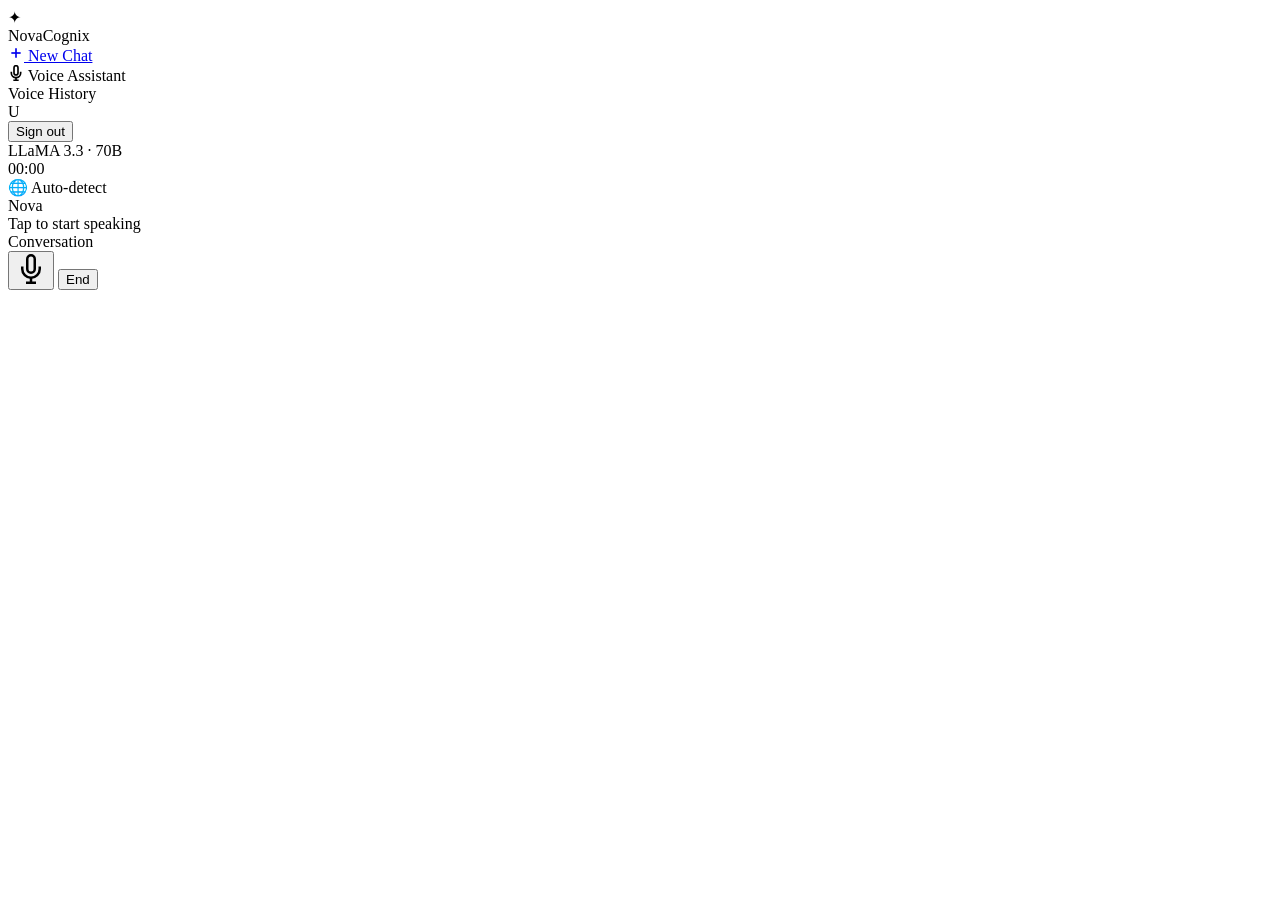
==== frontend/voice.html @ 0a68112a "Add dedicated voice assistant page with animated orb, transcript panel, timer" ====
<!DOCTYPE html>
<html lang="en">
<head>
  <meta charset="UTF-8"/>
  <meta name="viewport" content="width=device-width, initial-scale=1.0"/>
  <title>Voice Assistant — NovaCognix</title>
  <link rel="preconnect" href="https://fonts.googleapis.com">
  <link href="https://fonts.googleapis.com/css2?family=Inter:wght@400;500;600&display=swap" rel="stylesheet">
  <link rel="stylesheet" href="/static/voice.css"/>
</head>
<body>
  <div class="va-app">

    <!-- Sidebar -->
    <aside class="va-sidebar">
      <div class="sidebar-logo">
        <div class="logo-icon">✦</div>
        <span>NovaCognix</span>
      </div>
      <a href="/" class="va-nav-btn">
        <svg width="16" height="16" viewBox="0 0 24 24" fill="none" stroke="currentColor" stroke-width="2.5">
          <line x1="12" y1="5" x2="12" y2="19"/><line x1="5" y1="12" x2="19" y2="12"/>
        </svg>
        New Chat
      </a>
      <div class="va-nav-btn active">
        <svg width="16" height="16" viewBox="0 0 24 24" fill="none" stroke="currentColor" stroke-width="2.5">
          <path d="M12 1a3 3 0 0 0-3 3v8a3 3 0 0 0 6 0V4a3 3 0 0 0-3-3z"/>
          <path d="M19 10v2a7 7 0 0 1-14 0v-2"/>
          <line x1="12" y1="19" x2="12" y2="23"/>
          <line x1="8" y1="23" x2="16" y2="23"/>
        </svg>
        Voice Assistant
      </div>

      <div class="sidebar-section-label">Voice History</div>
      <div class="va-history" id="vaHistory"></div>

      <div class="va-sidebar-footer">
        <div class="user-info">
          <span class="user-avatar" id="userAvatar">U</span>
          <span id="usernameLabel"></span>
        </div>
        <button class="logout-btn" onclick="logout()">Sign out</button>
        <div class="model-badge"><span class="model-dot"></span>LLaMA 3.3 · 70B</div>
      </div>
    </aside>

    <!-- Main voice area -->
    <main class="va-main">

      <!-- Top bar -->
      <div class="va-topbar">
        <div class="va-timer" id="vaTimer">00:00</div>
        <div class="va-lang-pill" id="vaLangPill">🌐 Auto-detect</div>
      </div>

      <!-- Orb area -->
      <div class="va-center">
        <div class="va-orb-container">
          <div class="va-orb" id="vaOrb">
            <div class="orb-gloss"></div>
            <div class="orb-shine"></div>
          </div>
          <div class="va-wave-ring" id="waveRing">
            <span></span><span></span><span></span><span></span>
          </div>
        </div>

        <div class="va-label" id="vaLabel">Nova</div>
        <div class="va-sublabel" id="vaSublabel">Tap to start speaking</div>

        <!-- Live transcript bubble -->
        <div class="va-bubble" id="vaBubble"></div>
      </div>

      <!-- Conversation transcript -->
      <div class="va-transcript-panel" id="vaTranscriptPanel">
        <div class="va-transcript-title">Conversation</div>
        <div class="va-transcript-list" id="vaTranscriptList"></div>
      </div>

      <!-- Controls -->
      <div class="va-controls">
        <button class="va-mic-btn" id="vaMicBtn">
          <svg width="30" height="30" viewBox="0 0 24 24" fill="none" stroke="currentColor" stroke-width="2">
            <path d="M12 1a3 3 0 0 0-3 3v8a3 3 0 0 0 6 0V4a3 3 0 0 0-3-3z"/>
            <path d="M19 10v2a7 7 0 0 1-14 0v-2"/>
            <line x1="12" y1="19" x2="12" y2="23"/>
            <line x1="8" y1="23" x2="16" y2="23"/>
          </svg>
        </button>
        <button class="va-end-btn" id="vaEndBtn">End</button>
      </div>

    </main>
  </div>

  <script src="/static/voice-page.js"></script>
</body>
</html>
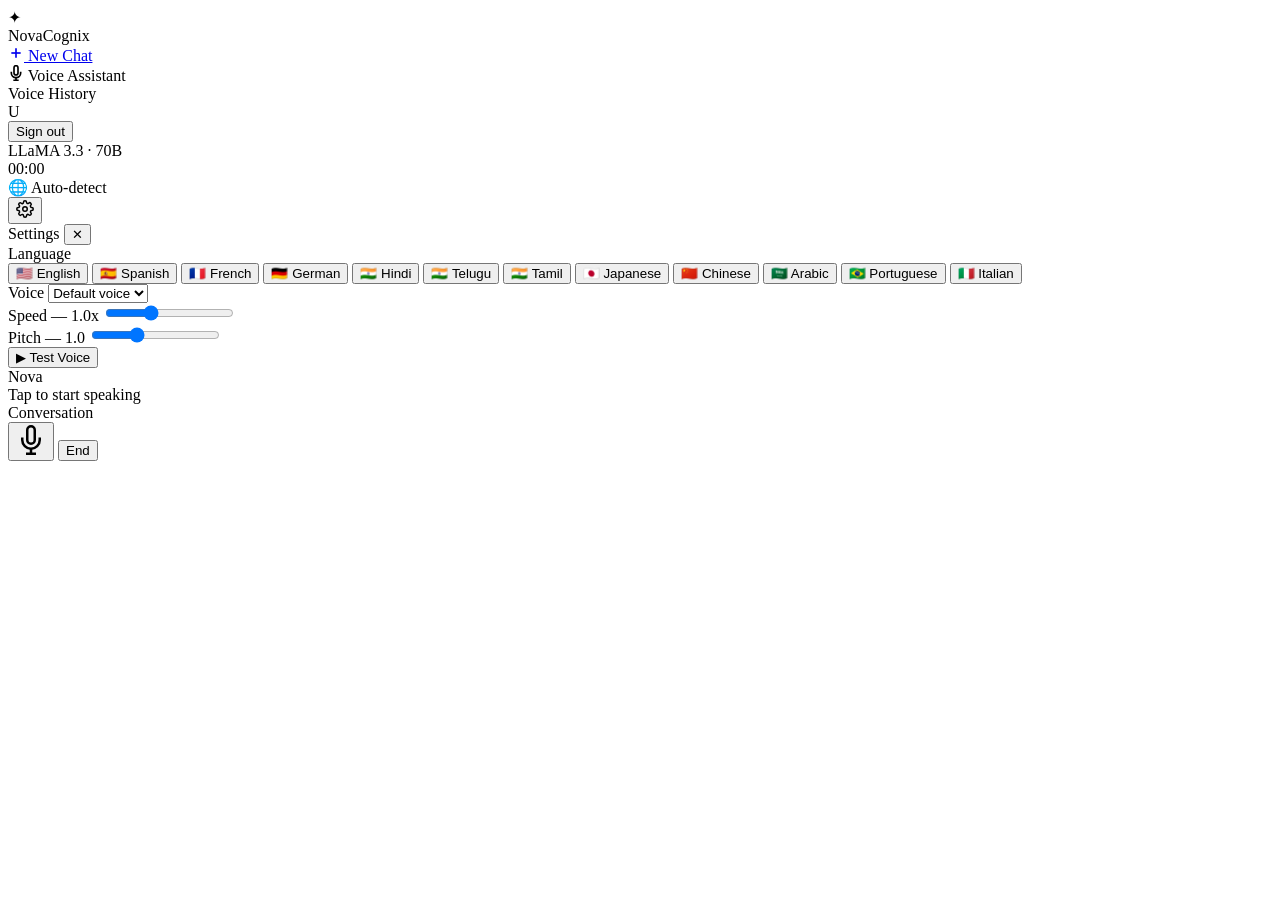
==== commit 88185c7b: "Add language/voice settings panel with 12 languages, voice picker, speed/pitch controls" ====
--- a/frontend/voice.html
+++ b/frontend/voice.html
@@ -6,7 +6,7 @@
   <title>Voice Assistant — NovaCognix</title>
   <link rel="preconnect" href="https://fonts.googleapis.com">
   <link href="https://fonts.googleapis.com/css2?family=Inter:wght@400;500;600&display=swap" rel="stylesheet">
-  <link rel="stylesheet" href="/static/voice.css"/>
+  <link rel="stylesheet" href="/static/voice.css?v=4"/>
 </head>
 <body>
   <div class="va-app">
@@ -53,6 +53,56 @@
       <div class="va-topbar">
         <div class="va-timer" id="vaTimer">00:00</div>
         <div class="va-lang-pill" id="vaLangPill">🌐 Auto-detect</div>
+        <button class="va-settings-btn" id="vaSettingsBtn" title="Language & Voice settings">
+          <svg width="18" height="18" viewBox="0 0 24 24" fill="none" stroke="currentColor" stroke-width="2">
+            <circle cx="12" cy="12" r="3"/><path d="M19.4 15a1.65 1.65 0 0 0 .33 1.82l.06.06a2 2 0 0 1-2.83 2.83l-.06-.06a1.65 1.65 0 0 0-1.82-.33 1.65 1.65 0 0 0-1 1.51V21a2 2 0 0 1-4 0v-.09A1.65 1.65 0 0 0 9 19.4a1.65 1.65 0 0 0-1.82.33l-.06.06a2 2 0 0 1-2.83-2.83l.06-.06A1.65 1.65 0 0 0 4.68 15a1.65 1.65 0 0 0-1.51-1H3a2 2 0 0 1 0-4h.09A1.65 1.65 0 0 0 4.6 9a1.65 1.65 0 0 0-.33-1.82l-.06-.06a2 2 0 0 1 2.83-2.83l.06.06A1.65 1.65 0 0 0 9 4.68a1.65 1.65 0 0 0 1-1.51V3a2 2 0 0 1 4 0v.09a1.65 1.65 0 0 0 1 1.51 1.65 1.65 0 0 0 1.82-.33l.06-.06a2 2 0 0 1 2.83 2.83l-.06.06A1.65 1.65 0 0 0 19.4 9a1.65 1.65 0 0 0 1.51 1H21a2 2 0 0 1 0 4h-.09a1.65 1.65 0 0 0-1.51 1z"/>
+          </svg>
+        </button>
+      </div>
+
+      <!-- Settings Panel -->
+      <div class="va-settings-panel hidden" id="vaSettingsPanel">
+        <div class="settings-header">
+          <span>Settings</span>
+          <button class="settings-close" id="vaSettingsClose">✕</button>
+        </div>
+
+        <div class="settings-group">
+          <label class="settings-label">Language</label>
+          <div class="lang-grid" id="langGrid">
+            <button class="lang-chip active" data-lang="en-US">🇺🇸 English</button>
+            <button class="lang-chip" data-lang="es-ES">🇪🇸 Spanish</button>
+            <button class="lang-chip" data-lang="fr-FR">🇫🇷 French</button>
+            <button class="lang-chip" data-lang="de-DE">🇩🇪 German</button>
+            <button class="lang-chip" data-lang="hi-IN">🇮🇳 Hindi</button>
+            <button class="lang-chip" data-lang="te-IN">🇮🇳 Telugu</button>
+            <button class="lang-chip" data-lang="ta-IN">🇮🇳 Tamil</button>
+            <button class="lang-chip" data-lang="ja-JP">🇯🇵 Japanese</button>
+            <button class="lang-chip" data-lang="zh-CN">🇨🇳 Chinese</button>
+            <button class="lang-chip" data-lang="ar-SA">🇸🇦 Arabic</button>
+            <button class="lang-chip" data-lang="pt-BR">🇧🇷 Portuguese</button>
+            <button class="lang-chip" data-lang="it-IT">🇮🇹 Italian</button>
+          </div>
+        </div>
+
+        <div class="settings-group">
+          <label class="settings-label">Voice</label>
+          <select class="voice-select" id="voiceSelect">
+            <option value="">Default voice</option>
+          </select>
+        </div>
+
+        <div class="settings-group">
+          <label class="settings-label">Speed — <span id="rateVal">1.0</span>x</label>
+          <input type="range" class="voice-range" id="rateRange" min="0.5" max="2" step="0.1" value="1.0"/>
+        </div>
+
+        <div class="settings-group">
+          <label class="settings-label">Pitch — <span id="pitchVal">1.0</span></label>
+          <input type="range" class="voice-range" id="pitchRange" min="0.5" max="2" step="0.1" value="1.0"/>
+        </div>
+
+        <button class="settings-test-btn" id="testVoiceBtn">▶ Test Voice</button>
       </div>
 
       <!-- Orb area -->
@@ -96,6 +146,6 @@
     </main>
   </div>
 
-  <script src="/static/voice-page.js"></script>
+  <script src="/static/voice-page.js?v=2"></script>
 </body>
 </html>
